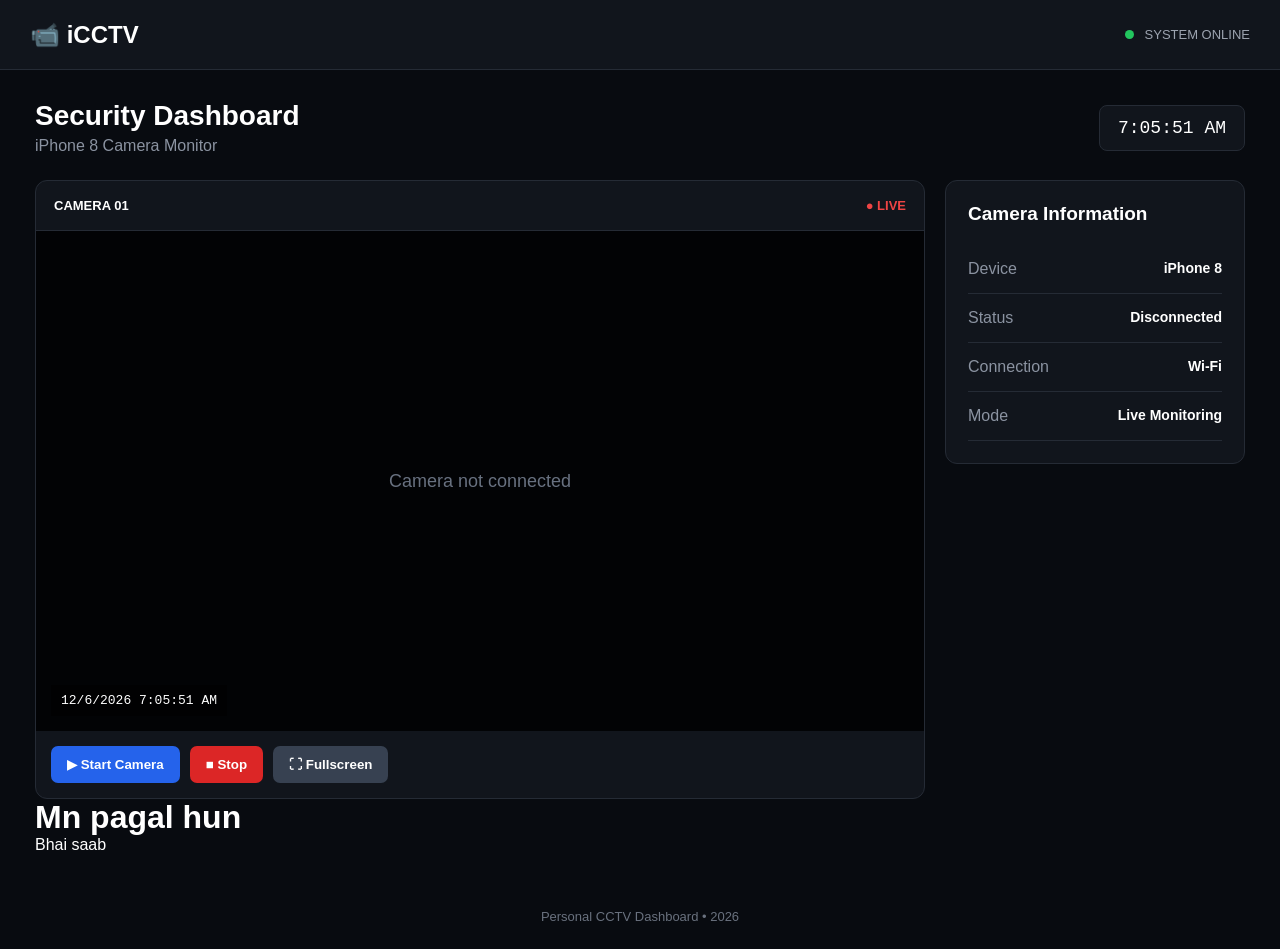
==== index.html @ d0b2c0c8 "Initial commit" ====
<!DOCTYPE html>
<html lang="en">
<head>
    <meta charset="UTF-8">
    <meta name="viewport" content="width=device-width, initial-scale=1.0">
    <title>iPhone CCTV Dashboard</title>
    <link rel="stylesheet" href="style.css">
</head>

<body>

    <header>
        <div class="logo">📹 iCCTV</div>

        <div class="status">
            <span class="dot"></span>
            SYSTEM ONLINE
        </div>
    </header>

    <main>

        <div class="top-bar">
            <div>
                <h1>Security Dashboard</h1>
                <p>iPhone 8 Camera Monitor</p>
            </div>

            <div id="clock">00:00:00</div>
        </div>

        <section class="camera-grid">

            <div class="camera-card">

                <div class="camera-header">
                    <span>CAMERA 01</span>
                    <span class="live">● LIVE</span>
                </div>

                <!-- Camera Feed -->
                <div class="camera-screen">

                    <video id="cameraFeed" autoplay playsinline></video>

                    <div id="cameraMessage">
                        Camera not connected
                    </div>

                    <div class="timestamp" id="timestamp">
                        00/00/0000 00:00:00
                    </div>

                </div>

                <div class="controls">

                    <button id="startBtn">
                        ▶ Start Camera
                    </button>

                    <button id="stopBtn">
                        ■ Stop
                    </button>

                    <button id="fullscreenBtn">
                        ⛶ Fullscreen
                    </button>

                </div>

            </div>


            <div class="info-panel">

                <h2>Camera Information</h2>

                <div class="info">
                    <span>Device</span>
                    <strong>iPhone 8</strong>
                </div>

                <div class="info">
                    <span>Status</span>
                    <strong id="statusText">Disconnected</strong>
                </div>

                <div class="info">
                    <span>Connection</span>
                    <strong>Wi-Fi</strong>
                </div>

                <div class="info">
                    <span>Mode</span>
                    <strong>Live Monitoring</strong>
                </div>

            </div>

        </section>

        <h1>Mn pagal hun</h1>
        <p>Bhai saab</p>

    </main>

    <footer>
        Personal CCTV Dashboard • 2026
    </footer>

    <script src="script.js"></script>

</body>
</html>
---- style.css ----
* {
    margin: 0;
    padding: 0;
    box-sizing: border-box;
}

body {
    font-family: Arial, sans-serif;
    background: #080b10;
    color: white;
}

/* HEADER */

header {
    height: 70px;
    background: #11151c;
    border-bottom: 1px solid #252b35;

    display: flex;
    justify-content: space-between;
    align-items: center;

    padding: 0 30px;
}

.logo {
    font-size: 24px;
    font-weight: bold;
}

.status {
    font-size: 13px;
    color: #9ca3af;
}

.dot {
    display: inline-block;

    width: 9px;
    height: 9px;

    background: #22c55e;

    border-radius: 50%;

    margin-right: 7px;
}


/* MAIN */

main {
    max-width: 1250px;
    margin: auto;
    padding: 30px 20px;
}

.top-bar {
    display: flex;
    justify-content: space-between;
    align-items: center;

    margin-bottom: 25px;
}

.top-bar h1 {
    font-size: 28px;
}

.top-bar p {
    color: #8b93a1;
    margin-top: 5px;
}

#clock {
    background: #11151c;
    border: 1px solid #252b35;

    padding: 12px 18px;

    border-radius: 8px;

    font-family: monospace;
    font-size: 18px;
}


/* CAMERA GRID */

.camera-grid {
    display: grid;

    grid-template-columns: 1fr 300px;

    gap: 20px;
}


/* CAMERA CARD */

.camera-card,
.info-panel {
    background: #11151c;

    border: 1px solid #252b35;

    border-radius: 12px;

    overflow: hidden;
}


/* CAMERA HEADER */

.camera-header {
    height: 50px;

    padding: 0 18px;

    display: flex;
    align-items: center;
    justify-content: space-between;

    border-bottom: 1px solid #252b35;

    font-size: 13px;
    font-weight: bold;
}

.live {
    color: #ef4444;
}


/* CAMERA SCREEN */

.camera-screen {
    height: 500px;

    background: #020305;

    position: relative;

    display: flex;
    align-items: center;
    justify-content: center;

    overflow: hidden;
}

video {
    width: 100%;
    height: 100%;

    object-fit: cover;

    display: none;
}

#cameraMessage {
    color: #687180;

    font-size: 18px;
}


/* TIMESTAMP */

.timestamp {
    position: absolute;

    left: 15px;
    bottom: 15px;

    background: rgba(0, 0, 0, 0.65);

    padding: 8px 10px;

    font-family: monospace;

    font-size: 13px;
}


/* CONTROLS */

.controls {
    padding: 15px;

    display: flex;

    gap: 10px;
}

button {
    border: none;

    background: #2563eb;

    color: white;

    padding: 11px 16px;

    border-radius: 7px;

    cursor: pointer;

    font-weight: bold;
}

button:hover {
    opacity: 0.85;
}

#stopBtn {
    background: #dc2626;
}

#fullscreenBtn {
    background: #374151;
}


/* INFO PANEL */

.info-panel {
    padding: 22px;

    height: fit-content;
}

.info-panel h2 {
    margin-bottom: 20px;

    font-size: 19px;
}

.info {
    display: flex;

    justify-content: space-between;

    padding: 15px 0;

    border-bottom: 1px solid #252b35;
}

.info span {
    color: #8b93a1;
}

.info strong {
    font-size: 14px;
}


/* FOOTER */

footer {
    text-align: center;

    color: #69717e;

    padding: 25px;

    font-size: 13px;
}


/* MOBILE */

@media (max-width: 800px) {

    .camera-grid {
        grid-template-columns: 1fr;
    }

    .camera-screen {
        height: 350px;
    }

    .top-bar {
        flex-direction: column;
        align-items: flex-start;
        gap: 15px;
    }

    .controls {
        flex-wrap: wrap;
    }

}
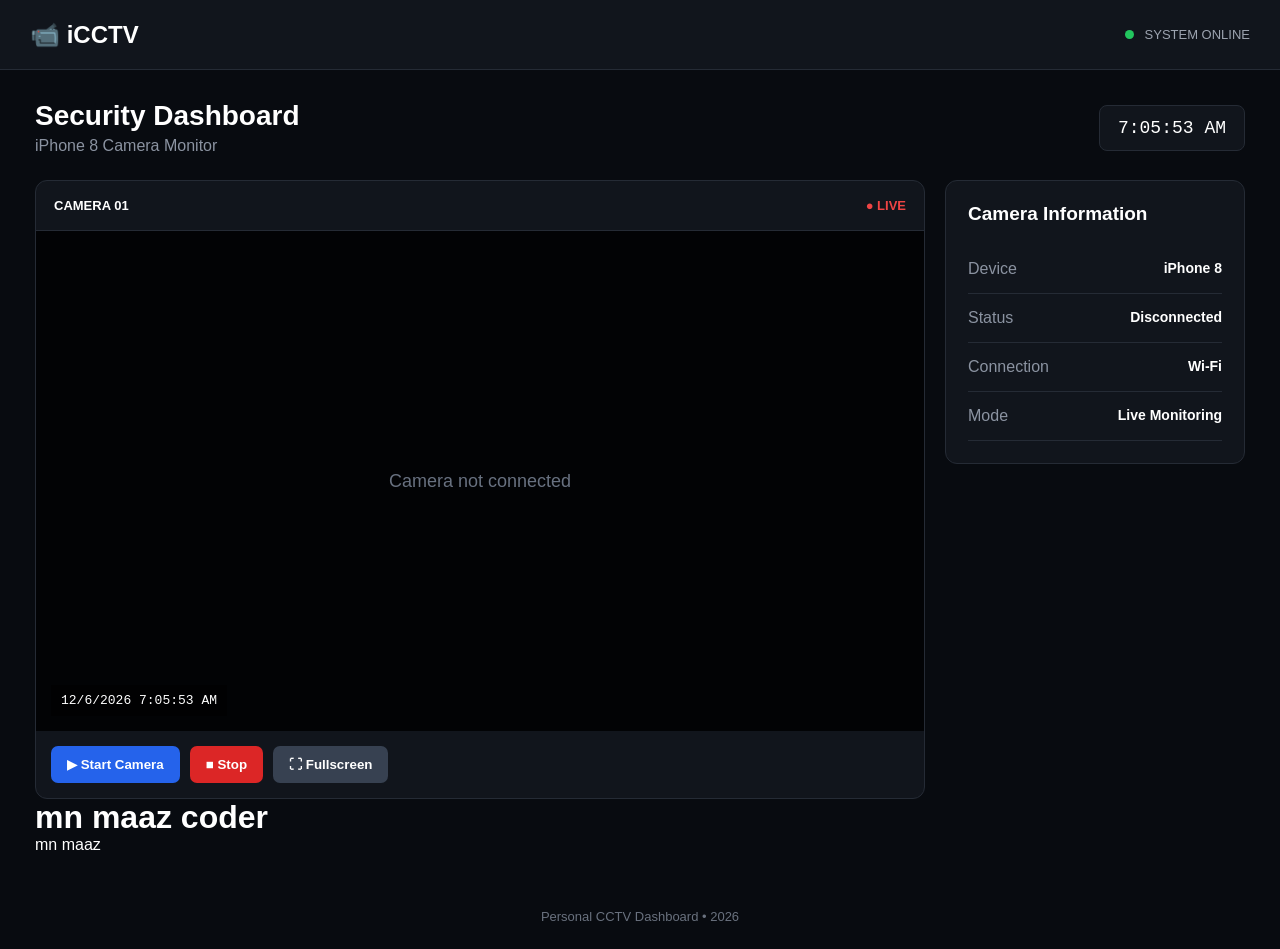
==== commit 7ea8cca3: "Updated website heading and paragraph" ====
--- a/index.html
+++ b/index.html
@@ -100,8 +100,10 @@
 
         </section>
 
-        <h1>Mn pagal hun</h1>
-        <p>Bhai saab</p>
+        <h1>mn maaz coder</h1>
+        <p>
+            mn maaz
+        </p>
 
     </main>
 
